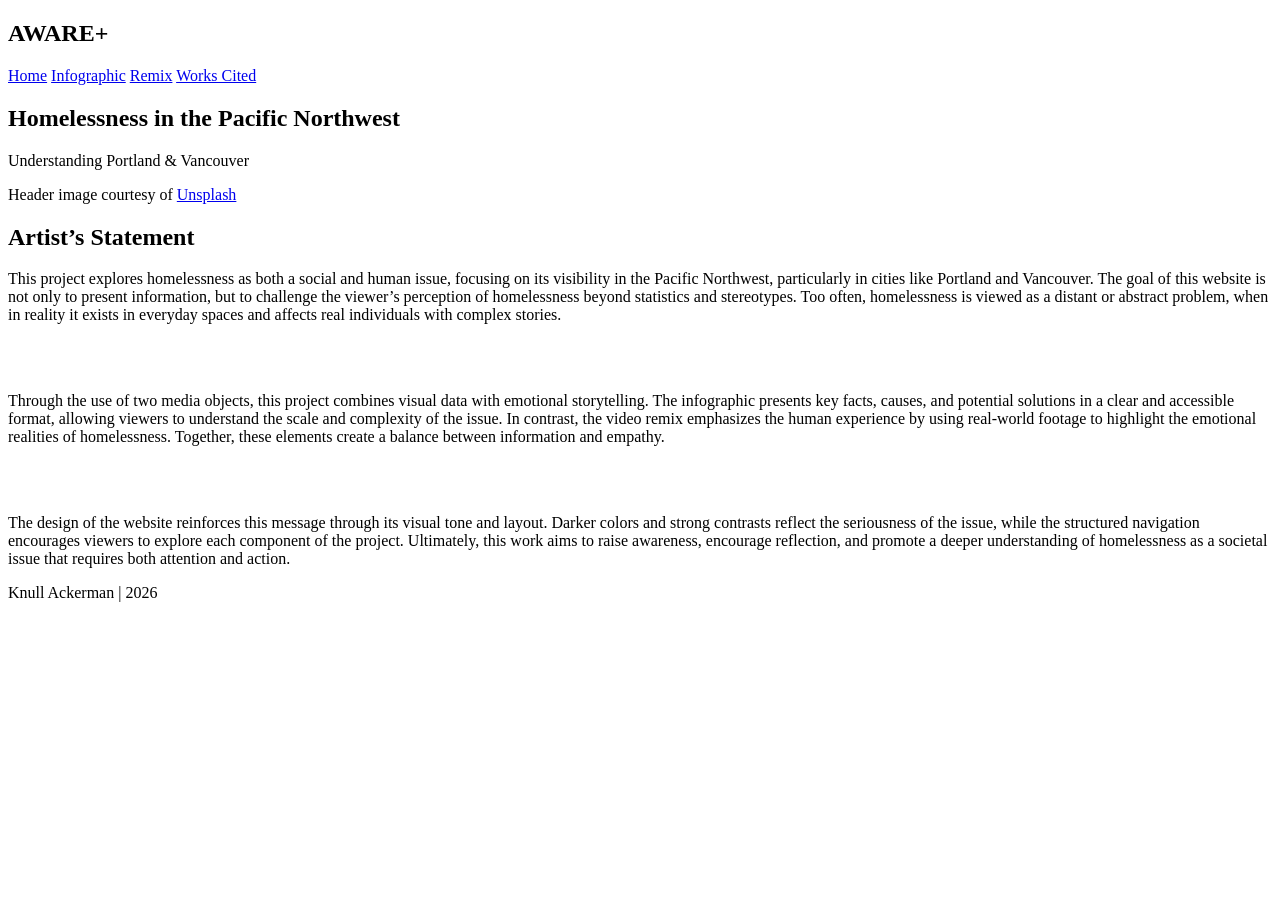
==== index.html @ 154b4dfe "Add files via upload" ====
<!DOCTYPE html>
<html lang="en">
<head>
<meta charset="UTF-8">
<title>Homelessness Awareness</title>
<link rel="stylesheet" href="css/capstone.css">
</head>

<body>

<nav class="main-navigation">
<h2 class="logo">AWARE<span>+</span></h2>
<div class="nav-links">
<a href="index.html" class="active">Home</a>
<a href="info.html">Infographic</a>
<a href="remix.html">Remix</a>
<a href="works-cited.html">Works Cited</a>
</div>
</nav>

<section class="hero">
<div>
<h1>Homelessness in the Pacific Northwest</h1>
<p>Understanding Portland & Vancouver</p>
</div>
</section>

<p class="image-credit">
Header image courtesy of <a href="https://unsplash.com" target="_blank">Unsplash</a>
</p>

<div class="main-body">

<section>
<h2>Artist’s Statement</h2>

<p>
This project explores homelessness as both a social and human issue, focusing on its visibility in the Pacific Northwest, particularly in cities like Portland and Vancouver. The goal of this website is not only to present information, but to challenge the viewer’s perception of homelessness beyond statistics and stereotypes. Too often, homelessness is viewed as a distant or abstract problem, when in reality it exists in everyday spaces and affects real individuals with complex stories.
</p>
<br>
<br>
<p>
Through the use of two media objects, this project combines visual data with emotional storytelling. The infographic presents key facts, causes, and potential solutions in a clear and accessible format, allowing viewers to understand the scale and complexity of the issue. In contrast, the video remix emphasizes the human experience by using real-world footage to highlight the emotional realities of homelessness. Together, these elements create a balance between information and empathy.
</p>
<br>
<br>
<p>
The design of the website reinforces this message through its visual tone and layout. Darker colors and strong contrasts reflect the seriousness of the issue, while the structured navigation encourages viewers to explore each component of the project. Ultimately, this work aims to raise awareness, encourage reflection, and promote a deeper understanding of homelessness as a societal issue that requires both attention and action.
</p>

</section>

</div>

<footer>
<p>Knull Ackerman | 2026</p>
</footer>

</body>
</html>
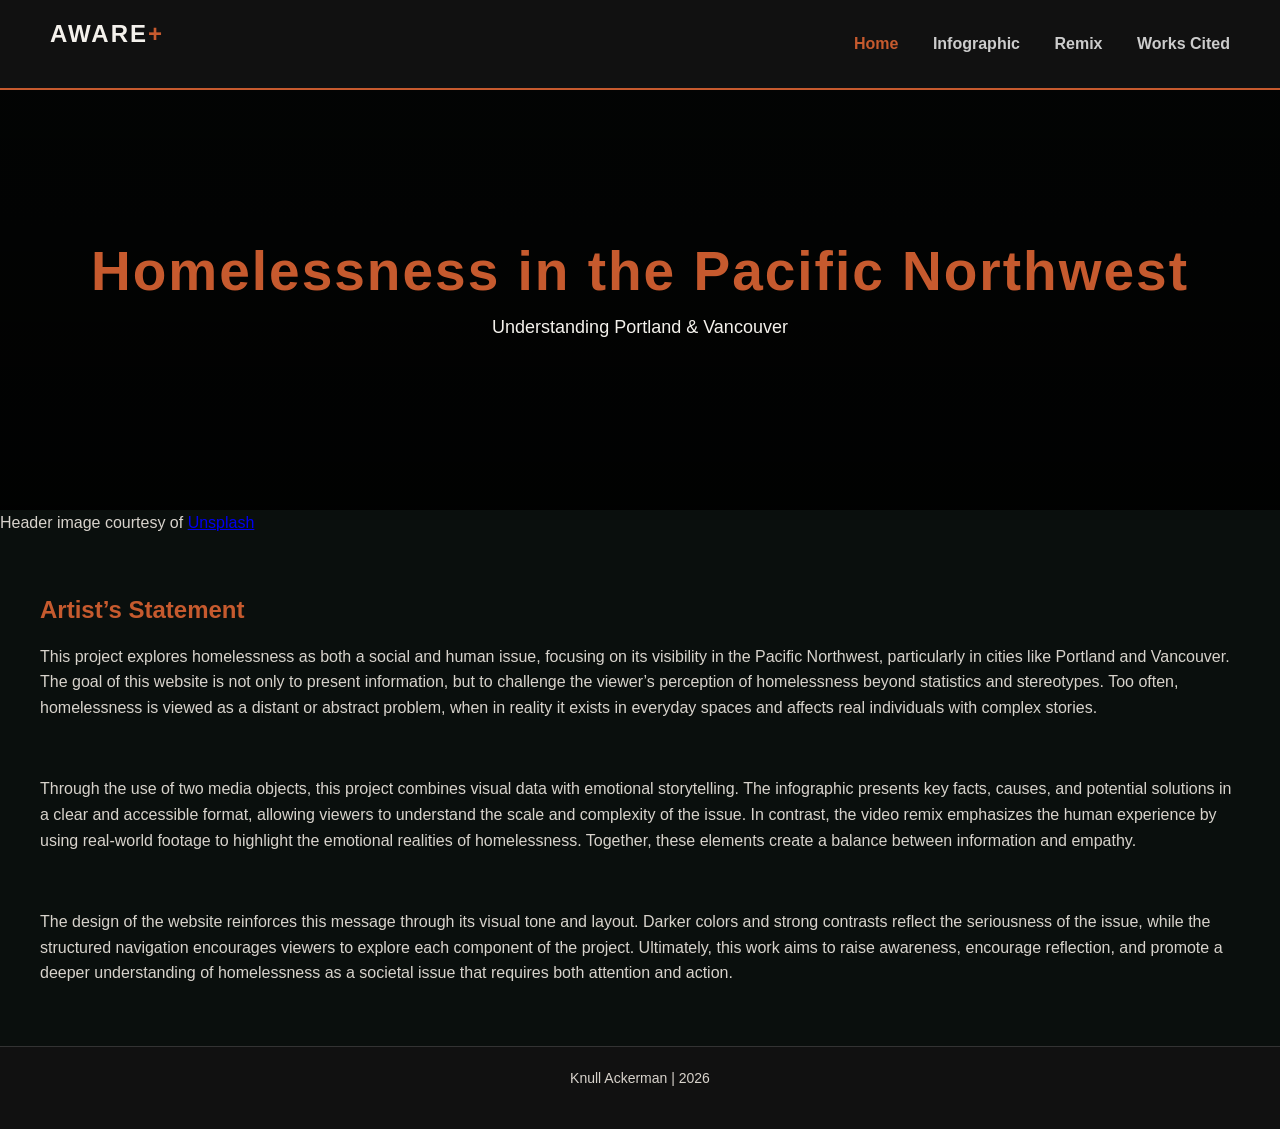
==== commit 69677f5b: "Update index.html" ====
--- a/index.html
+++ b/index.html
@@ -3,7 +3,7 @@
 <head>
 <meta charset="UTF-8">
 <title>Homelessness Awareness</title>
-<link rel="stylesheet" href="css/capstone.css">
+<link rel="stylesheet" href="capstone.css">
 </head>
 
 <body>
@@ -57,4 +57,4 @@
 </footer>
 
 </body>
-</html>+</html>
--- a/capstone.css
+++ b/capstone.css
@@ -0,0 +1,228 @@
+/* RESET */
+* {
+    margin: 0;
+    padding: 0;
+    box-sizing: border-box;
+}
+
+/* BODY */
+body {
+    font-family: 'Segoe UI', Tahoma, sans-serif;
+    background: #0a0f0d;
+    color: #F4F1EC;
+}
+
+/* NAVBAR */
+.main-navigation {
+    display: flex;
+    justify-content: space-between;
+    align-items: center;
+    padding: 20px 50px;
+    background: #111;
+    border-bottom: 2px solid #C65A2E;
+}
+
+.logo {
+    color: #F4F1EC;
+    font-size: 24px;
+    letter-spacing: 2px;
+}
+
+.logo span {
+    color: #C65A2E;
+}
+
+.nav-links a {
+    color: #ccc;
+    text-decoration: none;
+    margin-left: 30px;
+    font-weight: bold;
+    transition: 0.3s;
+}
+
+.nav-links a:hover,
+.nav-links .active {
+    color: #C65A2E;
+}
+
+/* HERO */
+.hero {
+    height: 420px;
+    background: linear-gradient(rgba(0,0,0,0.75), rgba(0,0,0,0.9)),
+    url('https://images.unsplash.com/photo-1501594907352-04cda38ebc29?auto=format&fit=crop&w=1600&q=80');
+    background-size: cover;
+    background-position: center;
+    background-repeat: no-repeat;
+
+    display: flex;
+    justify-content: center;
+    align-items: center;
+    text-align: center;
+}
+
+.hero h1 {
+    font-size: 55px;
+    color: #C65A2E;
+    letter-spacing: 2px;
+}
+
+.hero p {
+    color: #F4F1EC;
+    font-size: 18px;
+    margin-top: 10px;
+}
+
+/* MAIN BODY */
+.main-body {
+    width: 1200px;
+    margin: 60px auto;
+}
+
+/* TEXT */
+h2 {
+    color: #C65A2E;
+    margin-bottom: 20px;
+}
+
+h3 {
+    color: #2F6F73;
+    margin-bottom: 15px;
+}
+
+p {
+    color: #D8D3CC;
+    line-height: 1.6;
+    margin-bottom: 20px;
+}
+
+/* LINKS */
+.links li {
+    list-style: none;
+    margin-bottom: 10px;
+}
+
+.links a {
+    color: #2F6F73;
+    text-decoration: none;
+    transition: 0.3s;
+}
+
+.links a:hover {
+    color: #C65A2E;
+}
+
+/* IMAGES */
+img {
+    border-radius: 10px;
+    box-shadow: 0 0 20px rgba(0,0,0,0.5);
+    transition: 0.3s;
+}
+
+img:hover {
+    transform: scale(1.02);
+}
+
+/* INFOGRAPHIC */
+.infographic-container {
+    text-align: center;
+    margin-top: 40px;
+}
+
+.infographic-img {
+    width: 100%;
+    max-width: 700px;
+    height: auto;
+    display: block;
+    margin: 0 auto;
+    border-radius: 10px;
+    box-shadow: 0 0 25px rgba(0,0,0,0.5);
+    transition: 0.3s;
+}
+
+.infographic-img:hover {
+    transform: scale(1.02);
+}
+
+/* DIVIDERS */
+hr {
+    border: none;
+    height: 1px;
+    background: #D8D3CC;
+    margin: 40px 0;
+}
+
+/* FOOTER */
+footer {
+    text-align: center;
+    padding: 20px;
+    margin-top: 50px;
+    background: #111;
+    border-top: 1px solid #333;
+    font-size: 14px;
+    color: #888;
+}
+
+/* ========================= */
+/* WORKS CITED STYLING */
+/* ========================= */
+
+.citation-section {
+    margin-bottom: 60px;
+}
+
+.citation-section h2 {
+    color: #C65A2E;
+    margin-bottom: 20px;
+    border-bottom: 2px solid #D8D3CC;
+    padding-bottom: 10px;
+}
+
+.citation-list {
+    list-style: none;
+    padding-left: 0;
+}
+
+.citation-list li {
+    margin-bottom: 15px;
+    padding: 15px;
+    background: #111;
+    border-left: 4px solid #2F6F73;
+    border-radius: 6px;
+    transition: 0.3s;
+}
+
+.citation-list li:hover {
+    background: #1a1a1a;
+    transform: translateX(5px);
+}
+
+.citation-list a {
+    color: #2F6F73;
+    text-decoration: none;
+    font-weight: 500;
+}
+
+.citation-list a:hover {
+    color: #C65A2E;
+}
+
+/* ========================= */
+/* RESPONSIVE */
+/* ========================= */
+
+@media (max-width: 1200px) {
+    .main-body {
+        width: 90%;
+    }
+}
+
+@media (max-width: 768px) {
+    .hero h1 {
+        font-size: 40px;
+    }
+
+    .nav-links a {
+        margin-left: 15px;
+        font-size: 14px;
+    }
+}
